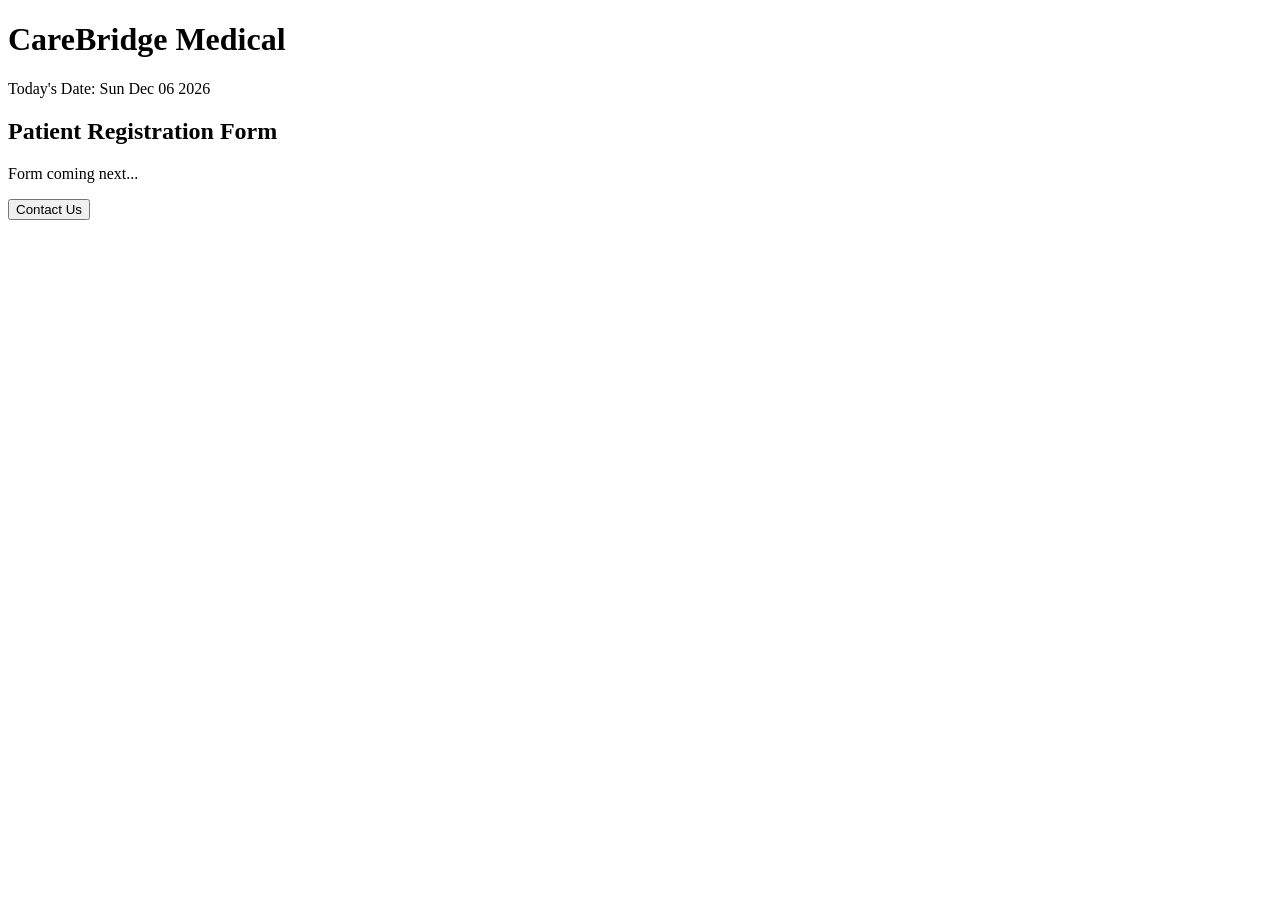
==== mis3371/homework1/patient-form.html @ 93e336b3 "Create patient-form.html" ====
<!DOCTYPE html>
<html lang="en">

<head>
    <meta charset="UTF-8">
    <meta name="viewport" content="width=device-width, initial-scale=1.0">

    <!--
    Program name: patient-form.html
    Author: Zuha Alam
    Date created: 06/18/2026
    Version: 1.0
    Description: Patient Registration Form
    -->

    <title>CareBridge Medical Patient Registration</title>

    <link rel="stylesheet" href="style.css">
</head>

<body>

    <div id="header">
        <h1>CareBridge Medical</h1>

        <p>
            Today's Date:
            <script>
                document.write(new Date().toDateString());
            </script>
        </p>
    </div>

    <div id="main">

        <h2>Patient Registration Form</h2>

        <form action="thankyou.html">

            <p>Form coming next...</p>

        </form>

    </div>

    <div id="footer">
        <button>Contact Us</button>
    </div>

</body>

</html>
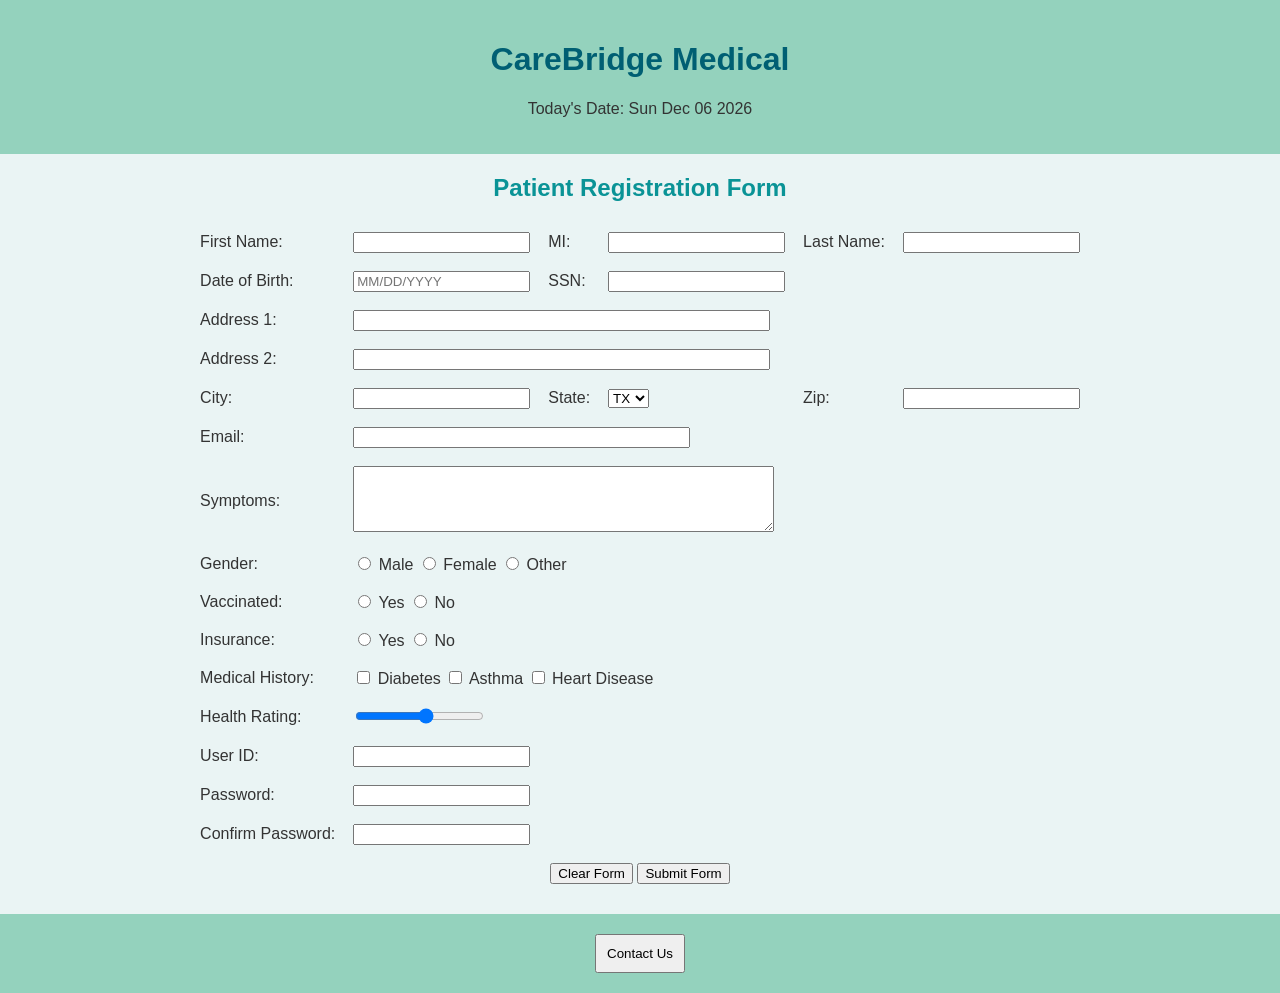
==== commit d0fddee0: "Update patient-form.html" ====
--- a/mis3371/homework1/patient-form.html
+++ b/mis3371/homework1/patient-form.html
@@ -7,7 +7,7 @@
 
     <!--
     Program name: patient-form.html
-    Author: Zuha Alam
+    Author: Madiha Alam
     Date created: 06/18/2026
     Version: 1.0
     Description: Patient Registration Form
@@ -35,12 +35,143 @@
 
         <h2>Patient Registration Form</h2>
 
-        <form action="thankyou.html">
+       <form action="thankyou.html">
 
-            <p>Form coming next...</p>
+<table>
 
-        </form>
+<tr>
+    <td>First Name:</td>
+    <td><input type="text" maxlength="30"></td>
 
+<td>MI:</td>
+<td><input type="text" maxlength="1"></td>
+
+<td>Last Name:</td>
+<td><input type="text" maxlength="30"></td>
+
+
+</tr>
+
+<tr>
+    <td>Date of Birth:</td>
+    <td><input type="text" placeholder="MM/DD/YYYY"></td>
+
+
+<td>SSN:</td>
+<td><input type="password" maxlength="11"></td>
+
+
+</tr>
+
+<tr>
+    <td>Address 1:</td>
+    <td colspan="5"><input type="text" size="50"></td>
+</tr>
+
+<tr>
+    <td>Address 2:</td>
+    <td colspan="5"><input type="text" size="50"></td>
+</tr>
+
+<tr>
+    <td>City:</td>
+    <td><input type="text"></td>
+
+
+<td>State:</td>
+<td>
+    <select>
+        <option>TX</option>
+        <option>CA</option>
+        <option>NY</option>
+        <option>FL</option>
+    </select>
+</td>
+
+<td>Zip:</td>
+<td><input type="text"></td>
+
+
+</tr>
+
+<tr>
+    <td>Email:</td>
+    <td colspan="5">
+        <input type="email" size="40">
+    </td>
+</tr>
+<tr>
+    <td>Symptoms:</td>
+    <td colspan="5">
+        <textarea rows="4" cols="50"></textarea>
+    </td>
+</tr>
+
+<tr>
+    <td>Gender:</td>
+    <td colspan="5">
+        <input type="radio" name="gender"> Male
+        <input type="radio" name="gender"> Female
+        <input type="radio" name="gender"> Other
+    </td>
+</tr>
+
+<tr>
+    <td>Vaccinated:</td>
+    <td colspan="5">
+        <input type="radio" name="vaccinated"> Yes
+        <input type="radio" name="vaccinated"> No
+    </td>
+</tr>
+
+<tr>
+    <td>Insurance:</td>
+    <td colspan="5">
+        <input type="radio" name="insurance"> Yes
+        <input type="radio" name="insurance"> No
+    </td>
+</tr>
+
+<tr>
+    <td>Medical History:</td>
+    <td colspan="5">
+        <input type="checkbox"> Diabetes
+        <input type="checkbox"> Asthma
+        <input type="checkbox"> Heart Disease
+    </td>
+</tr>
+
+<tr>
+    <td>Health Rating:</td>
+    <td colspan="5">
+        <input type="range" min="1" max="10">
+    </td>
+</tr>
+
+<tr>
+    <td>User ID:</td>
+    <td><input type="text"></td>
+</tr>
+
+<tr>
+    <td>Password:</td>
+    <td><input type="password"></td>
+</tr>
+
+<tr>
+    <td>Confirm Password:</td>
+    <td><input type="password"></td>
+</tr>
+
+<tr>
+    <td colspan="6" align="center">
+        <input type="reset" value="Clear Form">
+        <input type="submit" value="Submit Form">
+    </td>
+</tr>
+
+</table>
+</form>
     </div>
 
     <div id="footer">
--- a/mis3371/homework1/style.css
+++ b/mis3371/homework1/style.css
@@ -0,0 +1,63 @@
+/*
+Program name: style.css
+Author: Madiha Alam
+Date created: 06/18/2026
+Version: 1.0
+Description: CSS styling for CareBridge Medical Patient Registration Form
+*/
+
+body {
+background-color: #eaf4f4;
+font-family: Arial, Helvetica, sans-serif;
+color: #333333;
+margin: 0;
+padding: 0;
+}
+
+h1 {
+color: #005f73;
+text-align: center;
+}
+
+h2 {
+color: #0a9396;
+text-align: center;
+}
+
+#header {
+background-color: #94d2bd;
+padding: 20px;
+text-align: center;
+}
+
+#main {
+margin: 20px;
+}
+
+#footer {
+background-color: #94d2bd;
+padding: 15px;
+text-align: center;
+margin-top: 20px;
+}
+
+table {
+margin: auto;
+}
+
+td {
+padding: 8px;
+}
+
+a {
+color: blue;
+}
+
+a:visited {
+color: purple;
+}
+
+button {
+padding: 10px;
+margin: 5px;
+}
